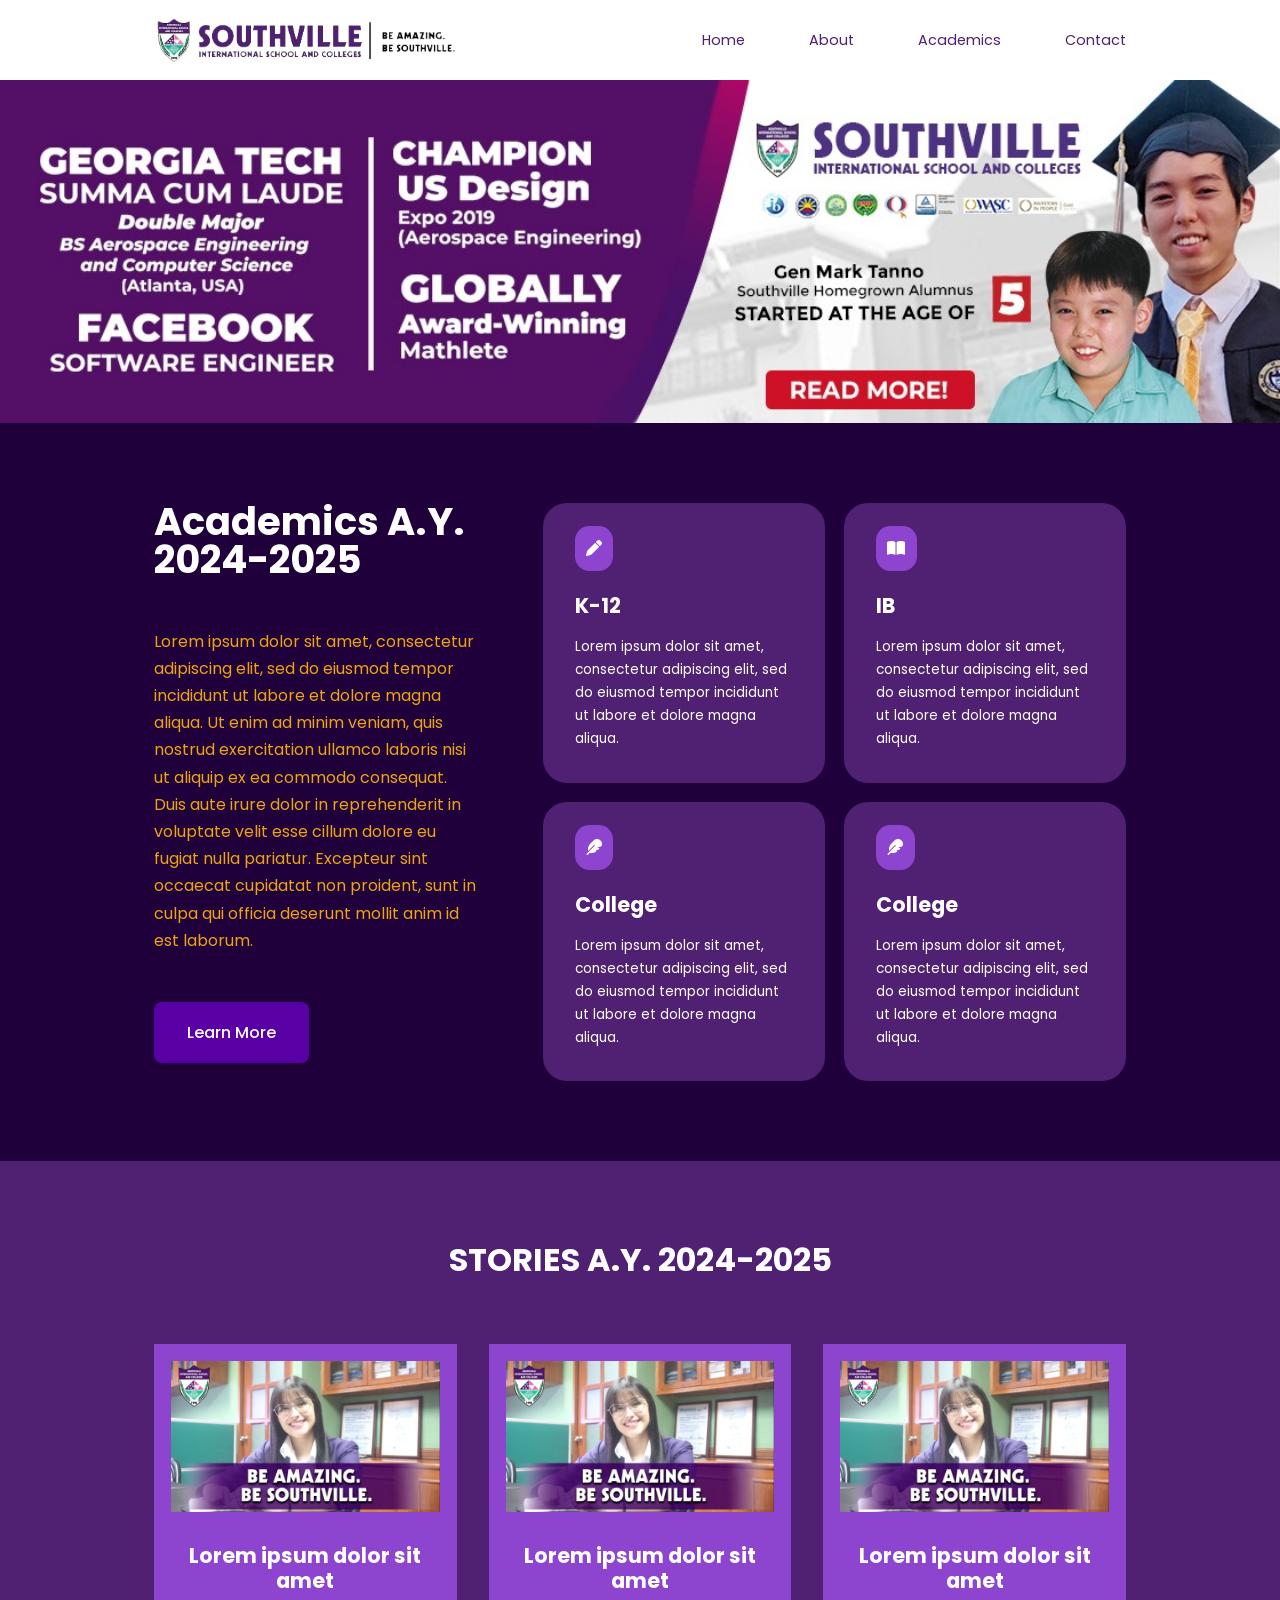
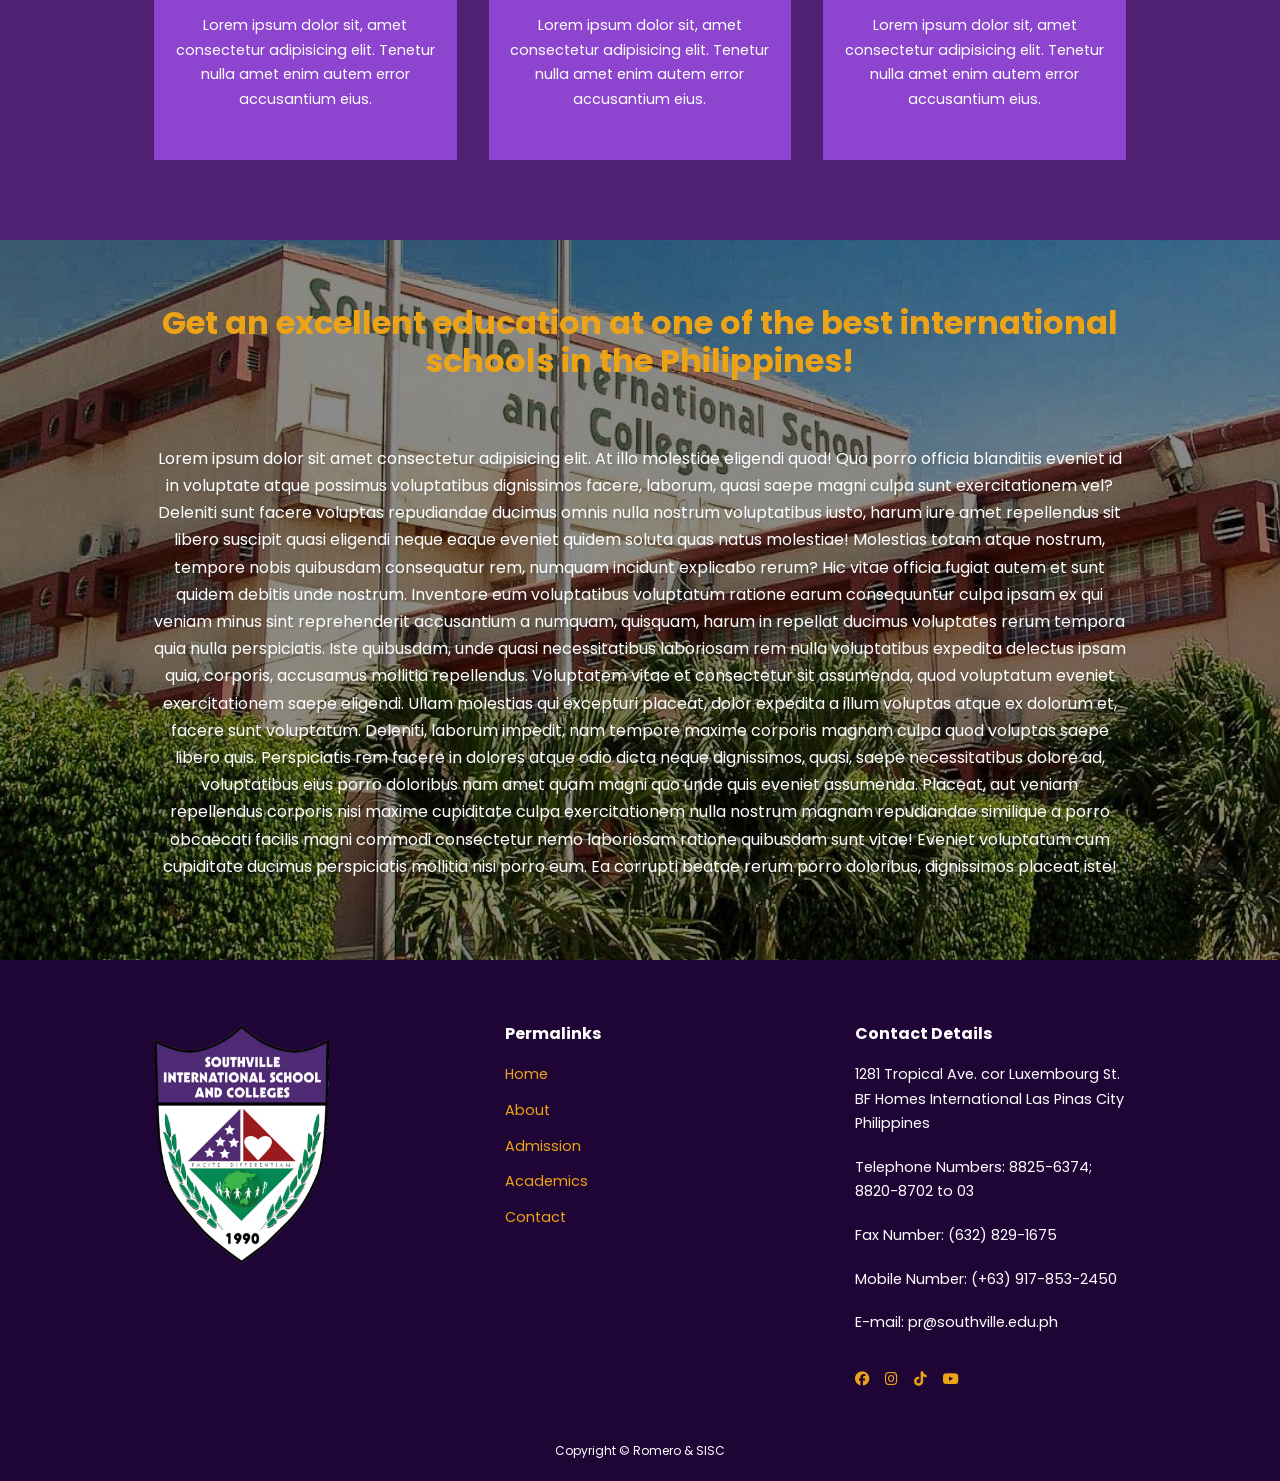
==== index.html @ 8404db23 "init" ====
<!DOCTYPE html>
<html lang="en">
<head>
    <meta charset="UTF-8">
    <meta name="viewport" content="width=device-width, initial-scale=1.0">
    <title>Southville International School and Colleges</title>

    <link rel="stylesheet" href="./css/style.css">
    <link rel="stylesheet" href="https://cdnjs.cloudflare.com/ajax/libs/font-awesome/6.6.0/css/all.min.css">

    <!-- font (poppins) -->
    <link rel="preconnect" href="https://fonts.googleapis.com">
    <link rel="preconnect" href="https://fonts.gstatic.com" crossorigin>
    <link href="https://fonts.googleapis.com/css2?family=Poppins:ital,wght@0,300;0,400;0,500;0,600;0,700;1,300;1,400;1,500;1,600;1,700&display=swap" rel="stylesheet">

</head>
<body>
    <!-- navbar -->
    <nav>
        <div class="container nav_container">
            <a href="index.html"><img src="./img/sisc banner-Photoroom.png" alt="sisc logo" height="50rem"></a>
            <ul class="nav_menu">
                <li><a href="index.html">Home</a></li>
                <li><a href="about.html">About</a></li>
                <li><a href="courses.html">Academics</a></li>
                <li><a href="contact.html">Contact</a></li>
            </ul>

            <button id="open-menu-btn"><i class="fa-solid fa-bars"></i></button>
            <button id="close-menu-btn"><i class="fa-solid fa-x"></i></button>

        </div>
    </nav>

    <!-- header banner -->
    <div class="slider-wrapper">
        <div class="slider">
            <img id="slide1" src="./img/banner 1.jpg" alt="">
            <img id="slide2" src="./img/banner 2.jpg" alt="">
            <img id="slide3" src="./img/banner 3.jpg" alt="">
        </div>
    </div>

    <!-- academics -->
    <section class="academics">
        <div class="container academics_container">
            <div class="academics_left">
                <h1>Academics A.Y. 2024-2025</h1>
                <p>
                    Lorem ipsum dolor sit amet, consectetur adipiscing elit, sed do eiusmod tempor incididunt ut labore et dolore magna aliqua. Ut enim ad minim veniam, quis nostrud exercitation ullamco laboris nisi ut aliquip ex ea commodo consequat. Duis aute irure dolor in reprehenderit in voluptate velit esse cillum dolore eu fugiat nulla pariatur. Excepteur sint occaecat cupidatat non proident, sunt in culpa qui officia deserunt mollit anim id est laborum.
                </p>
                <a href="courses.html" class="btn btn-primary">Learn More</a>
            </div>
            <div class="academics_right">
                <article class="program">
                    <span class="program_img"><i class="fa-solid fa-pen"></i></i></span>
                    <h4>K-12</h4>
                        <p>
                            Lorem ipsum dolor sit amet, consectetur adipiscing elit, sed do eiusmod tempor incididunt ut labore et dolore magna aliqua.
                        </p>
                </article>
                <article class="program">
                    <span class="program_img"><i class="fa-solid fa-book-open"></i></span>
                    <h4>IB</h4>
                        <p>
                            Lorem ipsum dolor sit amet, consectetur adipiscing elit, sed do eiusmod tempor incididunt ut labore et dolore magna aliqua.
                        </p>
                </article>
                <article class="program">
                    <span class="program_img"><i class="fa-solid fa-feather"></i></span>
                    <h4>College</h4>
                        <p>
                            Lorem ipsum dolor sit amet, consectetur adipiscing elit, sed do eiusmod tempor incididunt ut labore et dolore magna aliqua.
                        </p>
                </article>
                <article class="program">
                    <span class="program_img"><i class="fa-solid fa-feather"></i></span>
                    <h4>College</h4>
                        <p>
                            Lorem ipsum dolor sit amet, consectetur adipiscing elit, sed do eiusmod tempor incididunt ut labore et dolore magna aliqua.
                        </p>
                </article>
            </div>
        </div>
    </section>

    <!-- stories -->
    <section class="stories">
        <h2>STORIES A.Y. 2024-2025</h2>
        <div class="container stories_container">
            <article class="story">
               <div class="story_info">
                <div class="story_img">
                    <img src="./img/default2.jpg">
                </div>
                <h4>Lorem ipsum dolor sit amet</h4>
                <p>Lorem ipsum dolor sit, amet consectetur adipisicing elit. Tenetur nulla amet enim autem error accusantium eius.</p>
               </div>
            </article>
            <article class="story">
                <div class="story_info">
                 <div class="story_img">
                     <img src="./img/default2.jpg">
                 </div>
                 <h4>Lorem ipsum dolor sit amet</h4>
                 <p>Lorem ipsum dolor sit, amet consectetur adipisicing elit. Tenetur nulla amet enim autem error accusantium eius.</p>
                </div>
            </article>
            <article class="story">
                <div class="story_info">
                 <div class="story_img">
                     <img src="./img/default2.jpg">
                 </div>
                 <h4>Lorem ipsum dolor sit amet</h4>
                 <p>Lorem ipsum dolor sit, amet consectetur adipisicing elit. Tenetur nulla amet enim autem error accusantium eius.</p>
                </div>
            </article>
        </div>
    </section>

    <!-- promo -->
    <section class="promo">
        <div class="container promo_container">
            <h2>Get an excellent education at one of the best international schools in the Philippines!</h2>
            <p>
                Lorem ipsum dolor sit amet consectetur adipisicing elit. At illo molestiae eligendi quod! Quo porro officia blanditiis eveniet id in voluptate atque possimus voluptatibus dignissimos facere, laborum, quasi saepe magni culpa sunt exercitationem vel? Deleniti sunt facere voluptas repudiandae ducimus omnis nulla nostrum voluptatibus iusto, harum iure amet repellendus sit libero suscipit quasi eligendi neque eaque eveniet quidem soluta quas natus molestiae! Molestias totam atque nostrum, tempore nobis quibusdam consequatur rem, numquam incidunt explicabo rerum? Hic vitae officia fugiat autem et sunt quidem debitis unde nostrum. Inventore eum voluptatibus voluptatum ratione earum consequuntur culpa ipsam ex qui veniam minus sint reprehenderit accusantium a numquam, quisquam, harum in repellat ducimus voluptates rerum tempora quia nulla perspiciatis. Iste quibusdam, unde quasi necessitatibus laboriosam rem nulla voluptatibus expedita delectus ipsam quia, corporis, accusamus mollitia repellendus. Voluptatem vitae et consectetur sit assumenda, quod voluptatum eveniet exercitationem saepe eligendi. Ullam molestias qui excepturi placeat, dolor expedita a illum voluptas atque ex dolorum et, facere sunt voluptatum. Deleniti, laborum impedit, nam tempore maxime corporis magnam culpa quod voluptas saepe libero quis. Perspiciatis rem facere in dolores atque odio dicta neque dignissimos, quasi, saepe necessitatibus dolore ad, voluptatibus eius porro doloribus nam amet quam magni quo unde quis eveniet assumenda. Placeat, aut veniam repellendus corporis nisi maxime cupiditate culpa exercitationem nulla nostrum magnam repudiandae similique a porro obcaecati facilis magni commodi consectetur nemo laboriosam ratione quibusdam sunt vitae! Eveniet voluptatum cum cupiditate ducimus perspiciatis mollitia nisi porro eum. Ea corrupti beatae rerum porro doloribus, dignissimos placeat iste!
            </p>
        </div>
    </section>

    <!-- footer -->
    <footer>
        <div class="container footer_container">
            <div class="footer1">
                <a href="index.html"><img src="./img/sisc logo.png" alt=""></a>
            </div>
            <div class="footer2">
                <h5>Permalinks</h5>
                <ul class="permalinks">
                <li><a href="index.html">Home</a></li>
                <li><a href="about.html">About</a></li>
                <li><a href="admission.html">Admission</a></li>
                <li><a href="courses.html">Academics</a></li>
                <li><a href="contact.html">Contact</a></li>
                </ul>
            </div>
            <div class="footer3">
                <h5>Contact Details</h5>
                <div>
                    <p>1281 Tropical Ave. cor Luxembourg St. BF Homes International Las Pinas City Philippines</p>
                    <p>Telephone Numbers: 8825-6374; 8820-8702 to 03</p>
                    <p>Fax Number: (632) 829-1675</p>
                    <p>Mobile Number: (+63) 917-853-2450</p>
                    <p>E-mail: pr@southville.edu.ph</p>
                </div>
                <ul class="footer_socials">
                    <li><a href=""><i class="fa-brands fa-facebook"></i></a></li>
                    <li><a href=""><i class="fa-brands fa-instagram"></i></i></a></li>
                    <li><a href=""><i class="fa-brands fa-tiktok"></i></i></a></li>
                    <li><a href=""><i class="fa-brands fa-youtube"></i></i></a></li>
                </ul>
            </div>
        </div>
        <div class="footer_copyright">
            <small>Copyright &copy; Romero & SISC</small>
        </div>
    </footer>

    <script src="main.js"></script>
</body>
</html>
---- css/style.css ----
* {
    margin: 0;
    padding: 0;
    border: 0;
    outline: 0;
    text-decoration: none;
    list-style: none;
    box-sizing: border-box;
}

html {
    scroll-behavior: smooth;
}

:root {
    --color-primary: #502072;
    --color-success: ;

    --color-white: #ffff;
    --color-black: #000000;
    --color-light: #d1d1d1;
    --color-bg: #1f003a;
    --color-bg1: #5800a5;
    --color-bg2: #8d44ce;

    --container-width-lg: 76%;
    --container-width-md: 90%;

    --transition: all 400ms ease;
}

body {
    font-family: "Poppins", sans-serif;
    line-height: 1.7;
    color: var(--color-white);
    background: var(--color-bg);
}

.container {
    width: var(--container-width-lg);
    margin: 0 auto;
    scroll-behavior: smooth;
    animation: appear linear;
    animation-timeline: view();
    animation-range: entry 0 cover 40%;
}

@keyframes appear {
    from{
        scale: .95;
    }
    to {
        scale: 1;
    }
}

section {
    padding: 5rem 0;
}

section h2 {
    text-align: center;
    margin-bottom: 4rem;
}

h1, h2, h3, h4, h5 {
    line-height: 1.2;
}

h1 {
    font-size: 2.4rem;
}

h2 {
    font-size: 2rem;
}

h3 {
    font-size: 1.6rem;
}

h4 {
    font-size: 1.3rem;
}

h5 {
    font-size: 1rem;
}

a {
   color: var(--color-primary);
}

img {
    width: 100%;
    display: block;
    object-fit: cover;
}

.btn {
    display: inline-block;
    background: var(--color-bg1);
    color: var(--color-white);
    padding: 1rem 2rem;
    border: 1px solid transparent;
    border-radius: 0.5rem;
    font-weight: 500;
    transition: var(--transition);
}

.btn:hover {
    background: transparent;
    color: var(--color-white);
    border-color: var(--color-white);
}


/* ======== nav bar ======== */

nav {
    background: var(--color-white);
    width: 100vw;
    height: 5rem;
    position: fixed;
    top: 0;
    z-index: 11;
}

.window-scroll {
    box-shadow: 0 1rem 2rem rgba(0,0,0,0.3);
}

.nav_container {
    height: 100%;
    display: flex;
    justify-content: space-between;
    align-items: center;
}

nav button {
    display: none;
}

.nav_menu {
    display: flex;
    align-items: center;
    gap: 4rem;
}

.nav_menu a {
    font-size: 0.9rem;
    transition: var(--transition);
}

.nav_menu a:hover {
    color: var(--color-bg2);
}

/* ======== end of navbar ======== */


/* ======== banner ======== */

.slider-wrapper {
    padding-top: 5rem;
    position: relative;
    width: 100%;
    margin: 0 auto;
    overflow: hidden;
}

.slider {
    display: flex;
    position: relative;
    scroll-behavior: smooth;
    box-shadow: 0 1.5rem 3rem -0.75rem hsla(0, 0%, 0%, 0.25);
    border-radius: 0.5rem;
    animation: slide 16s infinite;
}

@keyframes slide{
    0%{
        transform: translateX(0);
    }
    25%{
        transform: translateX(0);
    }
    50%{
        transform: translateX(-100%);
    }
    75%{
        transform: translateX(-100%);
    }
    85%{
        transform: translateX(-200%);
    }
    100%{
        transform: translateX(-200%);
    }
}

.slider img {
    flex: 1 0 100%;
    object-fit: cover;
}

/* ======== end of banner ======== */

/* ======== academics ======== */
/* .stories {
    background: var(--color-bg1);
} */

.academics h1{
    line-height: 1;
    margin-bottom: 3rem;
}

.academics img {
    align-items: center;
    width: 5rem;
    height: 5rem;
}

.academics_container {
    display: grid;
    grid-template-columns: 40% 60%;
}

.academics_left {
    margin-right: 4rem;
}

.academics_left p{
    margin: 1rem 0 3rem;
    color: #eca416;
}

.academics_right {
    display: grid;
    grid-template-columns: repeat(2, 1fr);
    gap: 1.2rem;
}

.program {
    background: var(--color-primary);
    padding: 2rem;
    border-radius: 1.5rem;
    transition: var(--transition);
}

.program_img {
    background: var(--color-bg2);
    padding: 0.7rem;
    border-radius: 0.9rem;
}
.program:hover {
    box-shadow: 0 3rem 3rem rgba(0,0,0,0.3);
    z-index: 1;
}

.program h4 {
    margin: 2rem 0 1rem;
}

.program p {
    font-size: 0.85rem;
}
/* ======== end academics ======== */

/* ======== stories ======== */

.stories {
    background: var(--color-primary);
}

.stories_container {
    display: grid;
    grid-template-columns: repeat(3,1fr);
    gap: 2rem;
}

.story {
    background: var(--color-bg2);
    text-align: center;
    border: 1px solid transparent;
    transition: var(--transition);
}

.story:hover {
    background: transparent;
    border-color: var(--color-bg2);
}

.story_info {
    padding: 1rem;
}

.story h4 {
    margin: 2rem 0 1rem;
}

.story_info p {
    margin: 1.2rem 0 2rem;
    font-size: 0.9rem;
}

/* ========  end of stories ======== */

/* ======== promo ======== */

.promo {
    background: url(../img/sisc_bg1.jpg);
    background-size: cover;
    background-repeat: no-repeat;
    padding-top: 4rem;
    text-align: center;
}

.promo h2 {
    color: #eca416;
}

.promo p {
    text-shadow: 2px 2px #2222;
}

/* ========  end of promo ======== */

/* ======== footer ======== */

footer {
    background: #2222;
    padding-top: 4rem;
    font-size: 0.9rem;
}

footer ul li {
    margin-bottom: 0.7rem;
}

footer a {
    color: #eca416;
}

footer ul li a:hover{
    text-decoration: underline;
}

.footer_container {
    display: grid;
    grid-template-columns: repeat(3,1fr);
    gap: 5rem;
}

.footer_container > div h5 {
    margin-bottom: 1.2rem;
}

.footer1 img {
    width: 11rem;
    height: 15rem;
}

.footer3 p {
    margin: 1.2rem 0 1rem;
}

.footer_socials {
    display: flex;
    gap: 1rem;
    margin-top: 2rem;
}

.footer_copyright {
    margin-top: 1rem;
    text-align: center;
    padding: 1.2rem 0;
}

/* ========  end of stories ======== */

/* ========  media small ======== */
@media screen and (max-width: 1024px) {
    .container {
        width: var(--container-width-md)
    }

    h1 {
        font-size: 2.2rem;
    }
    h2 {
        font-size: 1.7rem;
    }
    h3 {
        font-size: 1.4rem;
    }
    h4 {
        font-size: 1.2rem;
    }

    nav button {
        display: inline-block;
        background: transparent;
        font-size: 1.8rem;
        color: var(--color-primary);
        cursor: pointer;
    }

    nav button#close-menu-btn {
        display: none;
    }

    .nav_menu {
        position: fixed;
        top: 5rem;
        right: 5%;
        height: fit-content;
        width: 18rem;
        flex-direction: column;
        gap: 0;
        display: none;
        transition: 0.3s ease;
    }

    .nav_menu li {
        width: 100%;
        height: 5.8rem;
    }
    
    .nav_menu li a {
        background: var(--color-primary);
        color: var(--color-white);
        box-shadow: -4rem 6rem 10rem rgba(0,0,0,0.6);
        width: 100%;
        height: 100%;
        display: grid;
        place-items: center;
    }

    .nav_menu li a:hover {
        background: var(--color-bg);
        color: #eca416;
    }
}
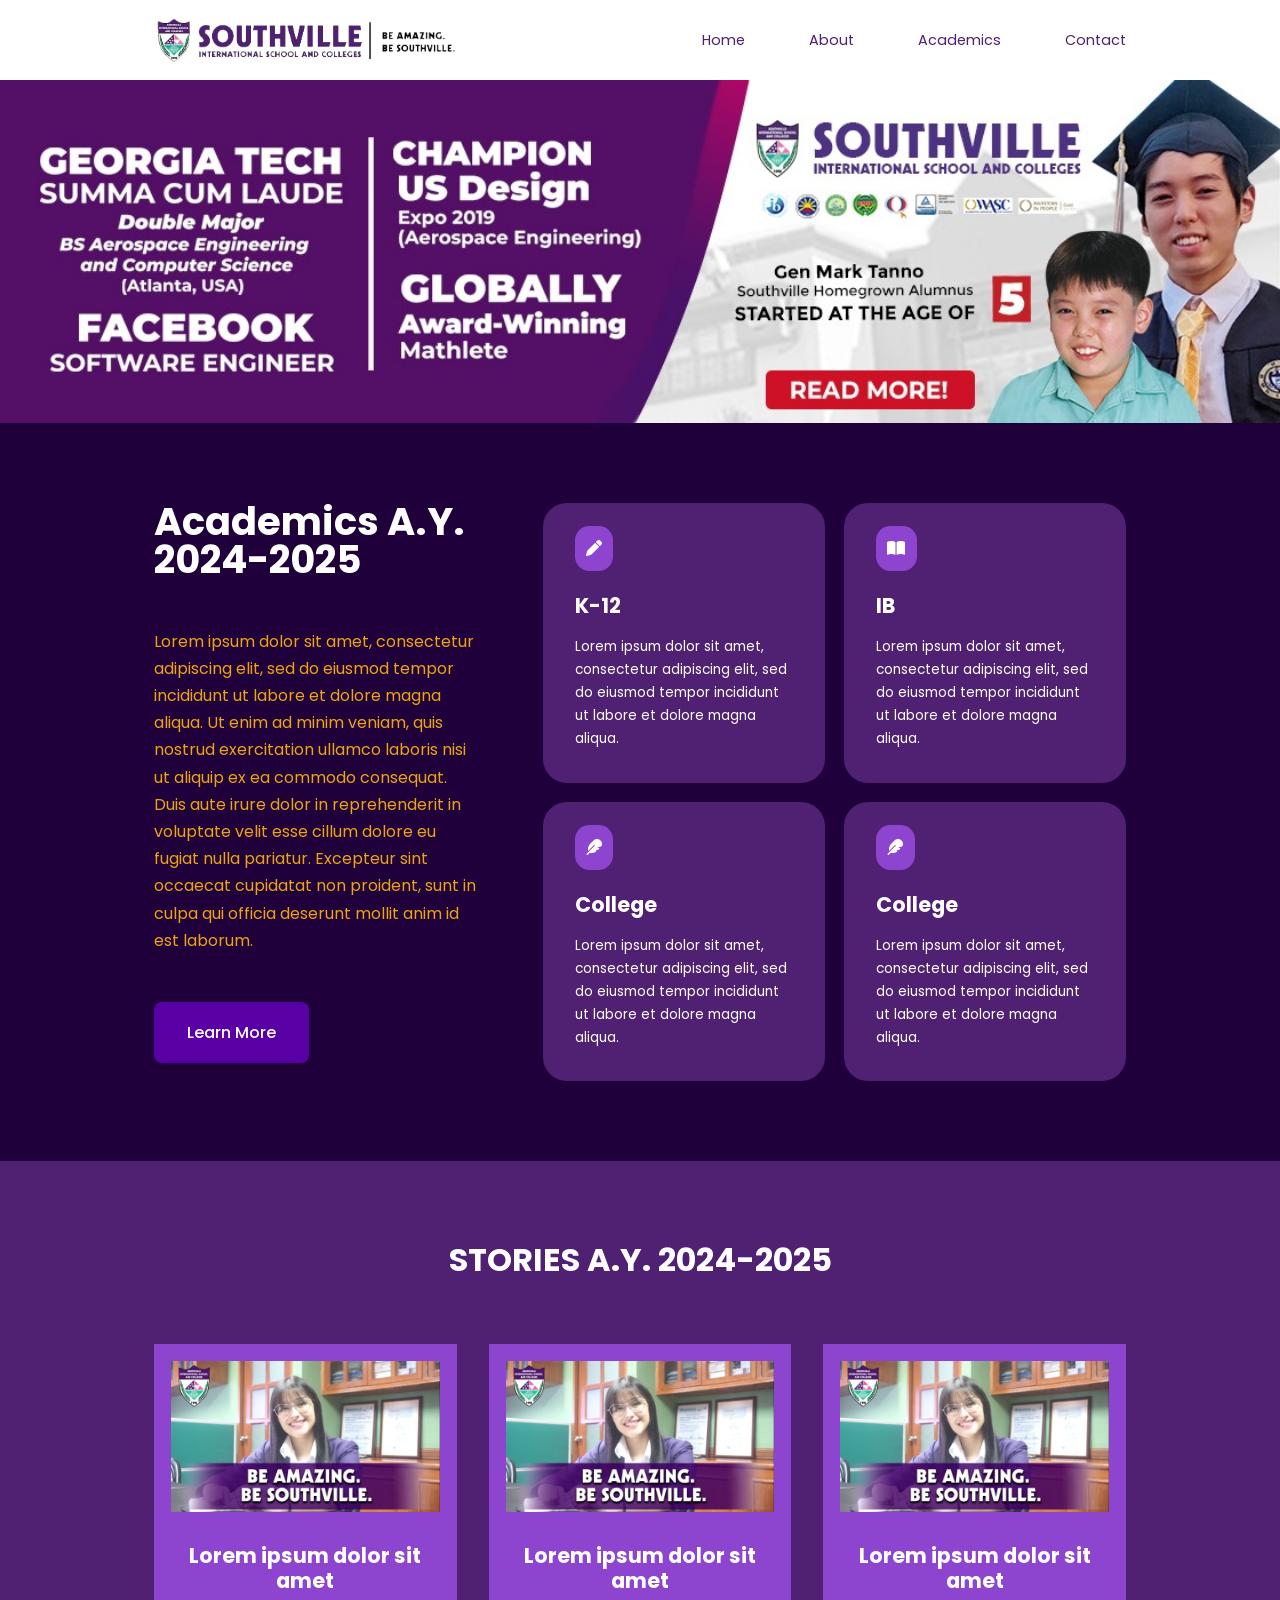
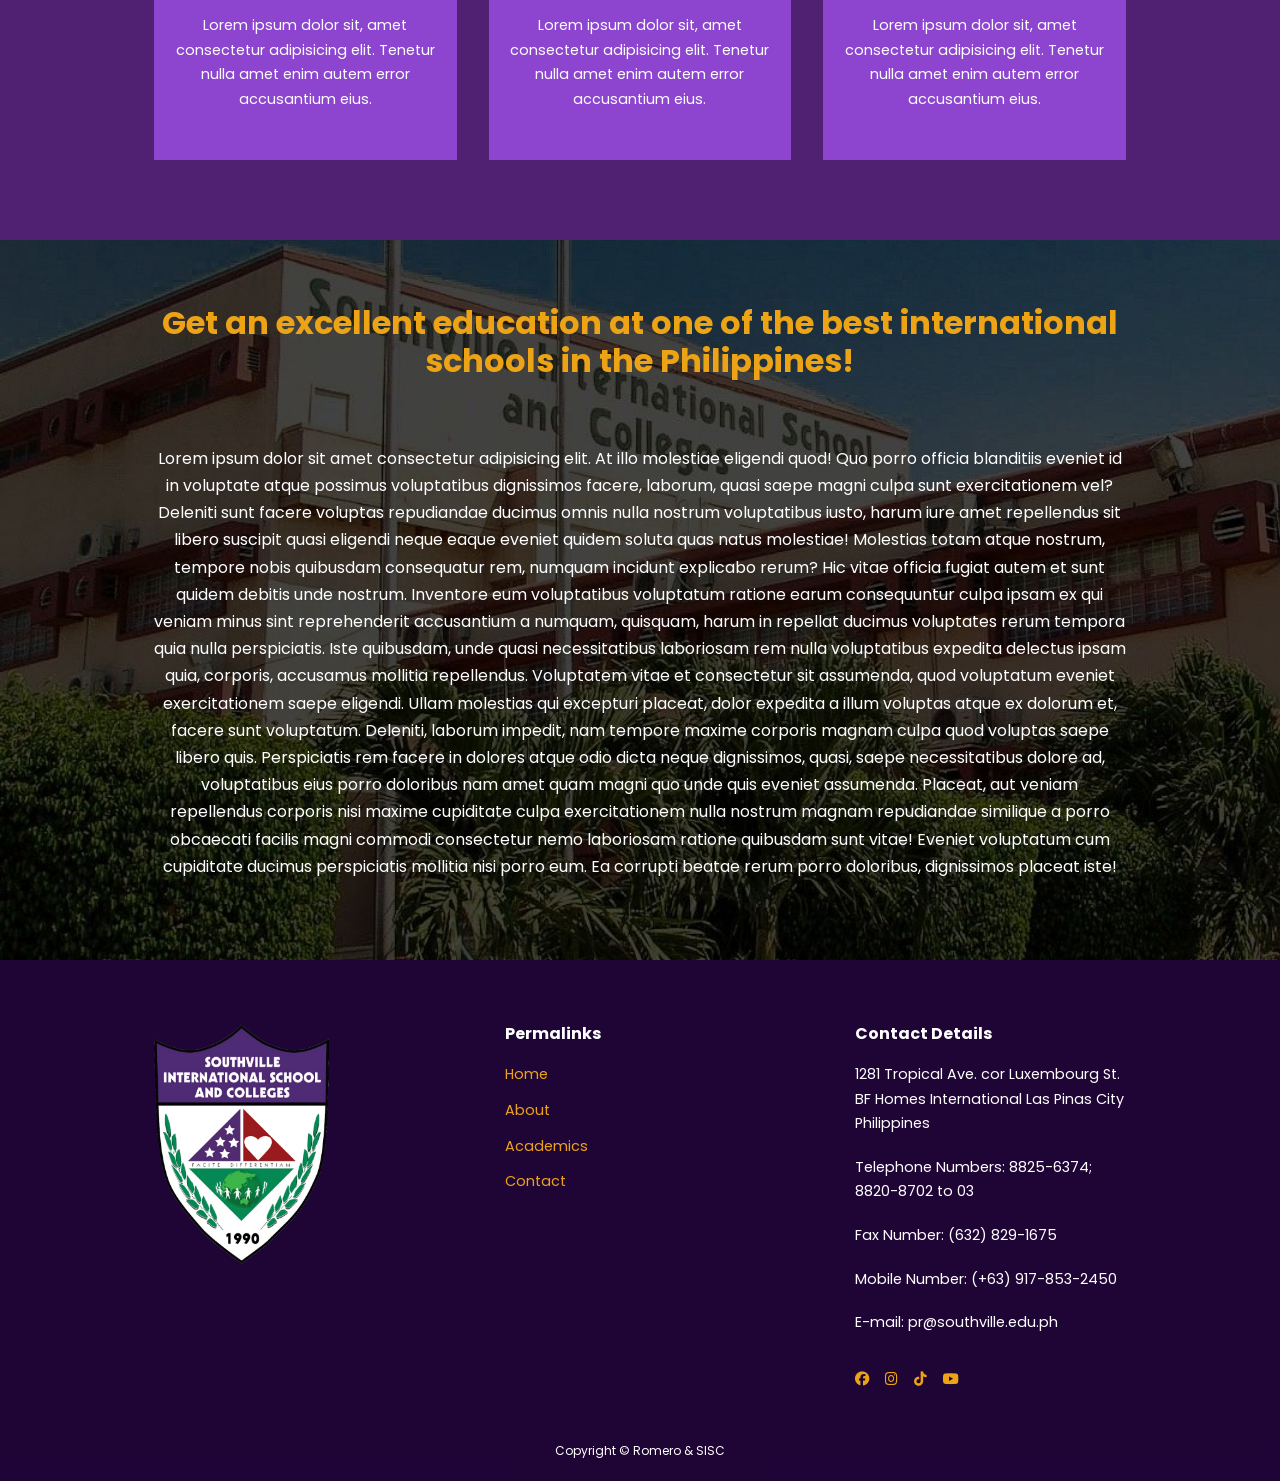
==== commit 33ddc8b0: "first finish" ====
--- a/index.html
+++ b/index.html
@@ -7,7 +7,8 @@
 
     <link rel="stylesheet" href="./css/style.css">
     <link rel="stylesheet" href="https://cdnjs.cloudflare.com/ajax/libs/font-awesome/6.6.0/css/all.min.css">
-
+    <script src="https://code.jquery.com/jquery-3.7.1.js"></script>
+    
     <!-- font (poppins) -->
     <link rel="preconnect" href="https://fonts.googleapis.com">
     <link rel="preconnect" href="https://fonts.gstatic.com" crossorigin>
@@ -35,9 +36,9 @@
     <!-- header banner -->
     <div class="slider-wrapper">
         <div class="slider">
-            <img id="slide1" src="./img/banner 1.jpg" alt="">
-            <img id="slide2" src="./img/banner 2.jpg" alt="">
-            <img id="slide3" src="./img/banner 3.jpg" alt="">
+            <img src="./img/banner 1.jpg" alt="">
+            <img src="./img/banner 2.jpg" alt="">
+            <img src="./img/banner 3.jpg" alt="">
         </div>
     </div>
 
@@ -139,7 +140,6 @@
                 <ul class="permalinks">
                 <li><a href="index.html">Home</a></li>
                 <li><a href="about.html">About</a></li>
-                <li><a href="admission.html">Admission</a></li>
                 <li><a href="courses.html">Academics</a></li>
                 <li><a href="contact.html">Contact</a></li>
                 </ul>
--- a/css/style.css
+++ b/css/style.css
@@ -43,11 +43,14 @@
     animation: appear linear;
     animation-timeline: view();
     animation-range: entry 0 cover 40%;
+    /* scroll-snap-type: y mandatory;
+    overflow-y: scroll;
+    scrollbar-width: none; */
 }
 
 @keyframes appear {
     from{
-        scale: .95;
+        scale: .9;
     }
     to {
         scale: 1;
@@ -56,6 +59,7 @@
 
 section {
     padding: 5rem 0;
+    scroll-snap-align: start;
 }
 
 section h2 {
@@ -207,9 +211,7 @@
 /* ======== end of banner ======== */
 
 /* ======== academics ======== */
-/* .stories {
-    background: var(--color-bg1);
-} */
+
 
 .academics h1{
     line-height: 1;
@@ -257,6 +259,8 @@
 .program:hover {
     box-shadow: 0 3rem 3rem rgba(0,0,0,0.3);
     z-index: 1;
+    transform: scale(1.05);
+    transition: var(--transition);
 }
 
 .program h4 {
@@ -290,6 +294,8 @@
 .story:hover {
     background: transparent;
     border-color: var(--color-bg2);
+    transform: scale(1.05);
+    transition: var(--transition);
 }
 
 .story_info {
@@ -333,6 +339,7 @@
     background: #2222;
     padding-top: 4rem;
     font-size: 0.9rem;
+    bottom: 0;
 }
 
 footer ul li {
@@ -443,3 +450,4 @@
         color: #eca416;
     }
 }
+/* ========  end of small ======== */
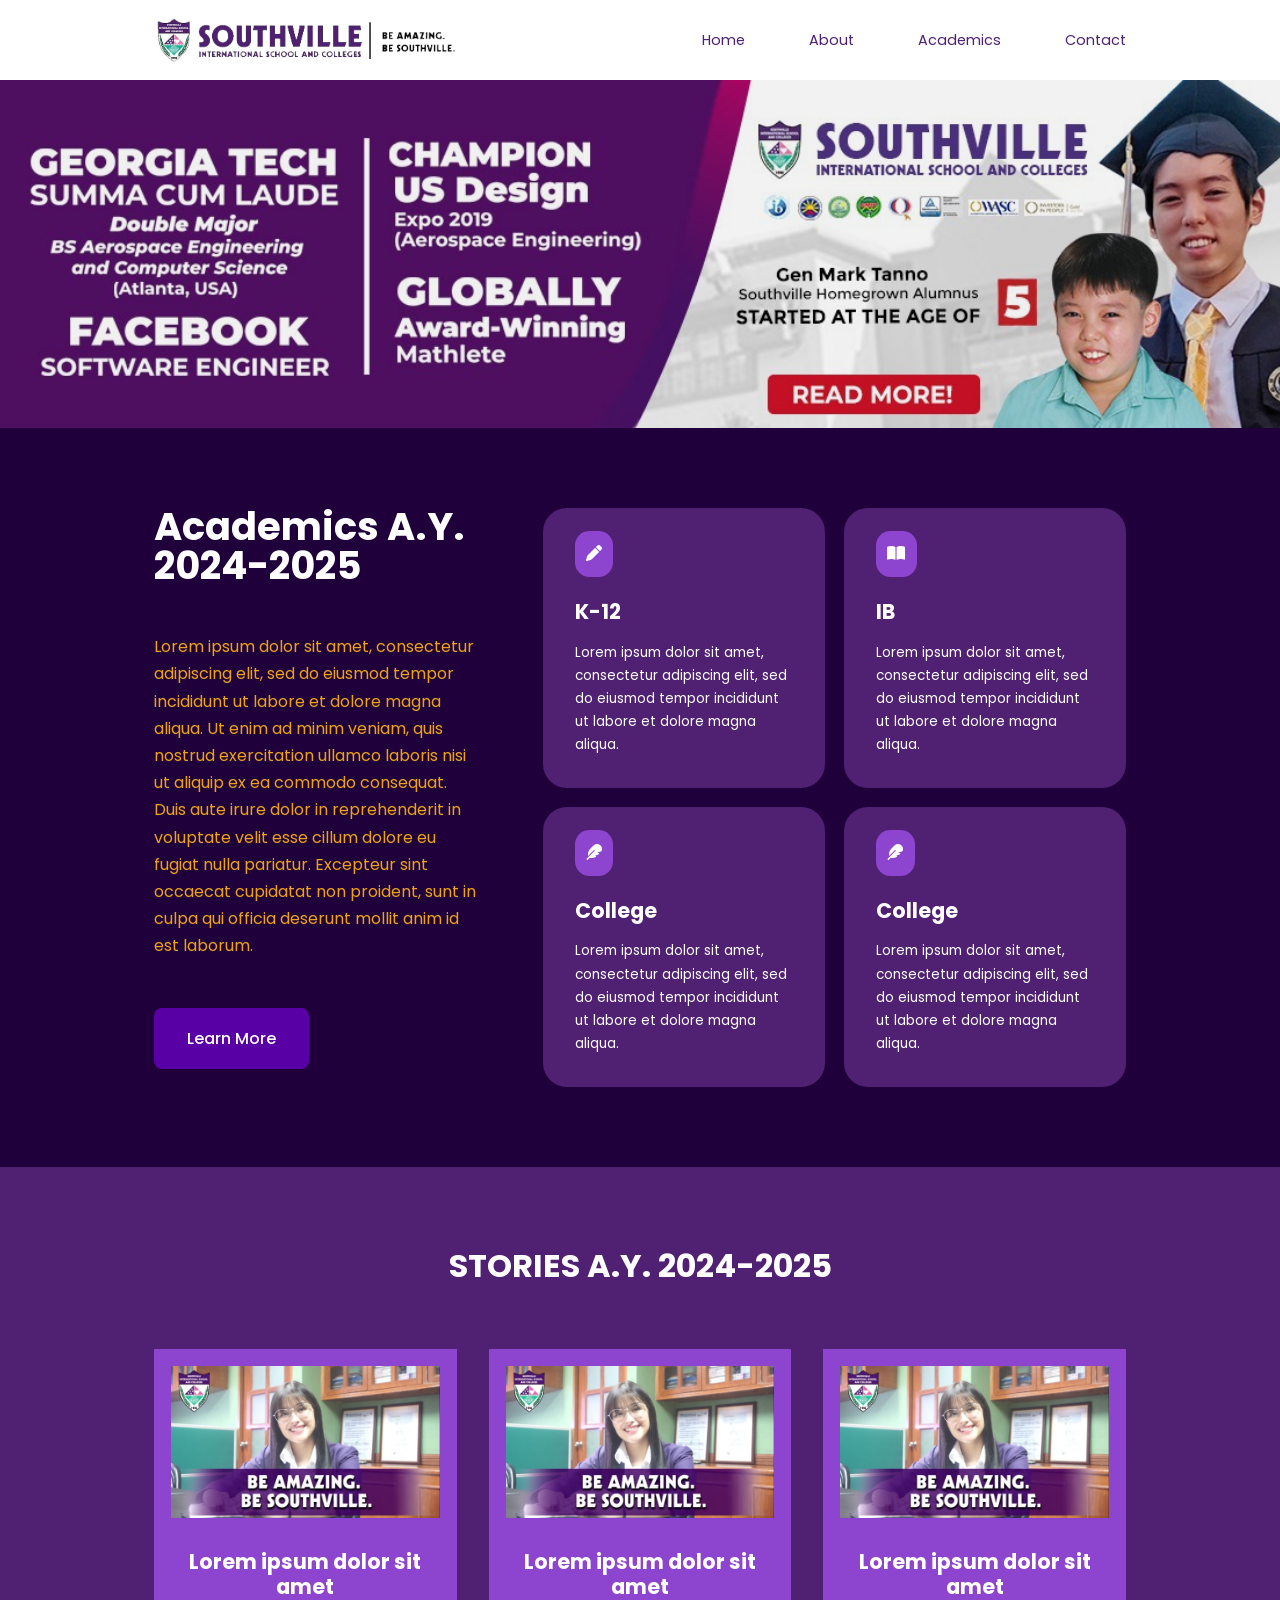
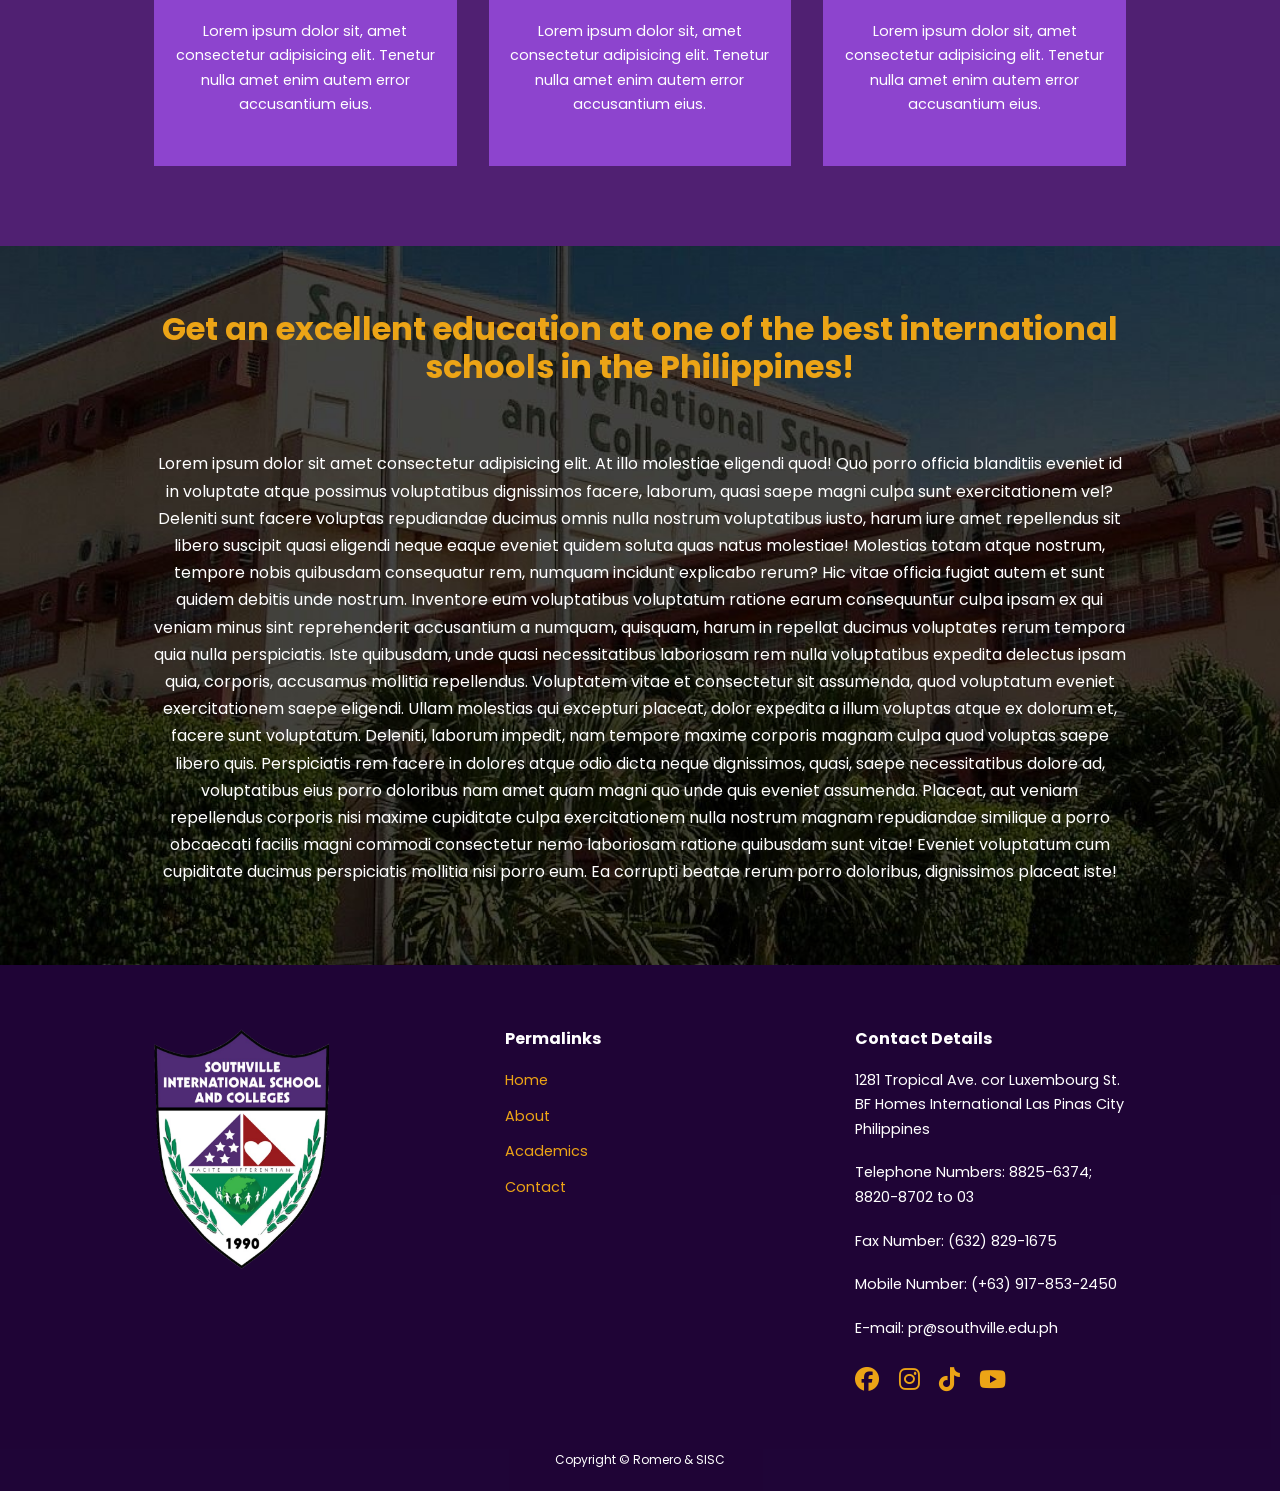
==== commit 11750d19: "few revisions" ====
--- a/index.html
+++ b/index.html
@@ -4,6 +4,7 @@
     <meta charset="UTF-8">
     <meta name="viewport" content="width=device-width, initial-scale=1.0">
     <title>Southville International School and Colleges</title>
+    <link rel="icon" type="image/x-icon" href="./img/sisc icon.png">
 
     <link rel="stylesheet" href="./css/style.css">
     <link rel="stylesheet" href="https://cdnjs.cloudflare.com/ajax/libs/font-awesome/6.6.0/css/all.min.css">
@@ -37,8 +38,11 @@
     <div class="slider-wrapper">
         <div class="slider">
             <img src="./img/banner 1.jpg" alt="">
+            <img src="./img/banner 6.jpg" alt="">
+            <img src="./img/banner 3.jpg" alt="">
+            <img src="./img/banner 4.jpg" alt="">
+            <img src="./img/banner 5.jpg" alt="">
             <img src="./img/banner 2.jpg" alt="">
-            <img src="./img/banner 3.jpg" alt="">
         </div>
     </div>
 
@@ -154,10 +158,10 @@
                     <p>E-mail: pr@southville.edu.ph</p>
                 </div>
                 <ul class="footer_socials">
-                    <li><a href=""><i class="fa-brands fa-facebook"></i></a></li>
-                    <li><a href=""><i class="fa-brands fa-instagram"></i></i></a></li>
-                    <li><a href=""><i class="fa-brands fa-tiktok"></i></i></a></li>
-                    <li><a href=""><i class="fa-brands fa-youtube"></i></i></a></li>
+                    <li><a href="https://www.facebook.com/sisc.monarchs"><i class="fa-brands fa-facebook"></i></a></li>
+                    <li><a href="https://www.instagram.com/southville_is/"><i class="fa-brands fa-instagram"></i></i></a></li>
+                    <li><a href="https://www.tiktok.com/@southville_monarchs"><i class="fa-brands fa-tiktok"></i></i></a></li>
+                    <li><a href="https://www.youtube.com/@SOUTHVILLEMONARCHS"><i class="fa-brands fa-youtube"></i></i></a></li>
                 </ul>
             </div>
         </div>
--- a/css/style.css
+++ b/css/style.css
@@ -118,7 +118,6 @@
     border-color: var(--color-white);
 }
 
-
 /* ======== nav bar ======== */
 
 nav {
@@ -171,6 +170,7 @@
     width: 100%;
     margin: 0 auto;
     overflow: hidden;
+    background: var(--color-black);
 }
 
 .slider {
@@ -179,34 +179,42 @@
     scroll-behavior: smooth;
     box-shadow: 0 1.5rem 3rem -0.75rem hsla(0, 0%, 0%, 0.25);
     border-radius: 0.5rem;
-    animation: slide 16s infinite;
-}
-
-@keyframes slide{
-    0%{
-        transform: translateX(0);
-    }
-    25%{
-        transform: translateX(0);
-    }
-    50%{
-        transform: translateX(-100%);
-    }
-    75%{
-        transform: translateX(-100%);
-    }
-    85%{
-        transform: translateX(-200%);
-    }
-    100%{
-        transform: translateX(-200%);
+    animation: slide 60s infinite;
+}
+
+@keyframes slide {
+    0% {
+      transform: translateX(0px)
+    }
+    14% {
+      transform: translateX(-100%)
+    }
+    28% {
+      transform: translateX(-200%)
+    }
+    42% {
+      transform: translateX(-300%)
+    }
+    57% {
+      transform: translateX(-400%)
+    }
+    71% {
+      transform: translateX(-500%)
+    }
+    85% {
+        transform: translateX(0px)
+    }
+    100% {
+        transform: translateX(0px)
     }
 }
 
 .slider img {
     flex: 1 0 100%;
     object-fit: cover;
-}
+    opacity: .95;
+}
+
 
 /* ======== end of banner ======== */
 
@@ -375,9 +383,16 @@
 
 .footer_socials {
     display: flex;
-    gap: 1rem;
-    margin-top: 2rem;
-}
+    gap: 1.2rem;
+    margin-top: 1.2rem;
+    font-size: 1.5rem;
+}
+
+.footer_socials i:hover {
+    transition: var(--transition);
+    transform: scale(1.1);
+}
+
 
 .footer_copyright {
     margin-top: 1rem;
